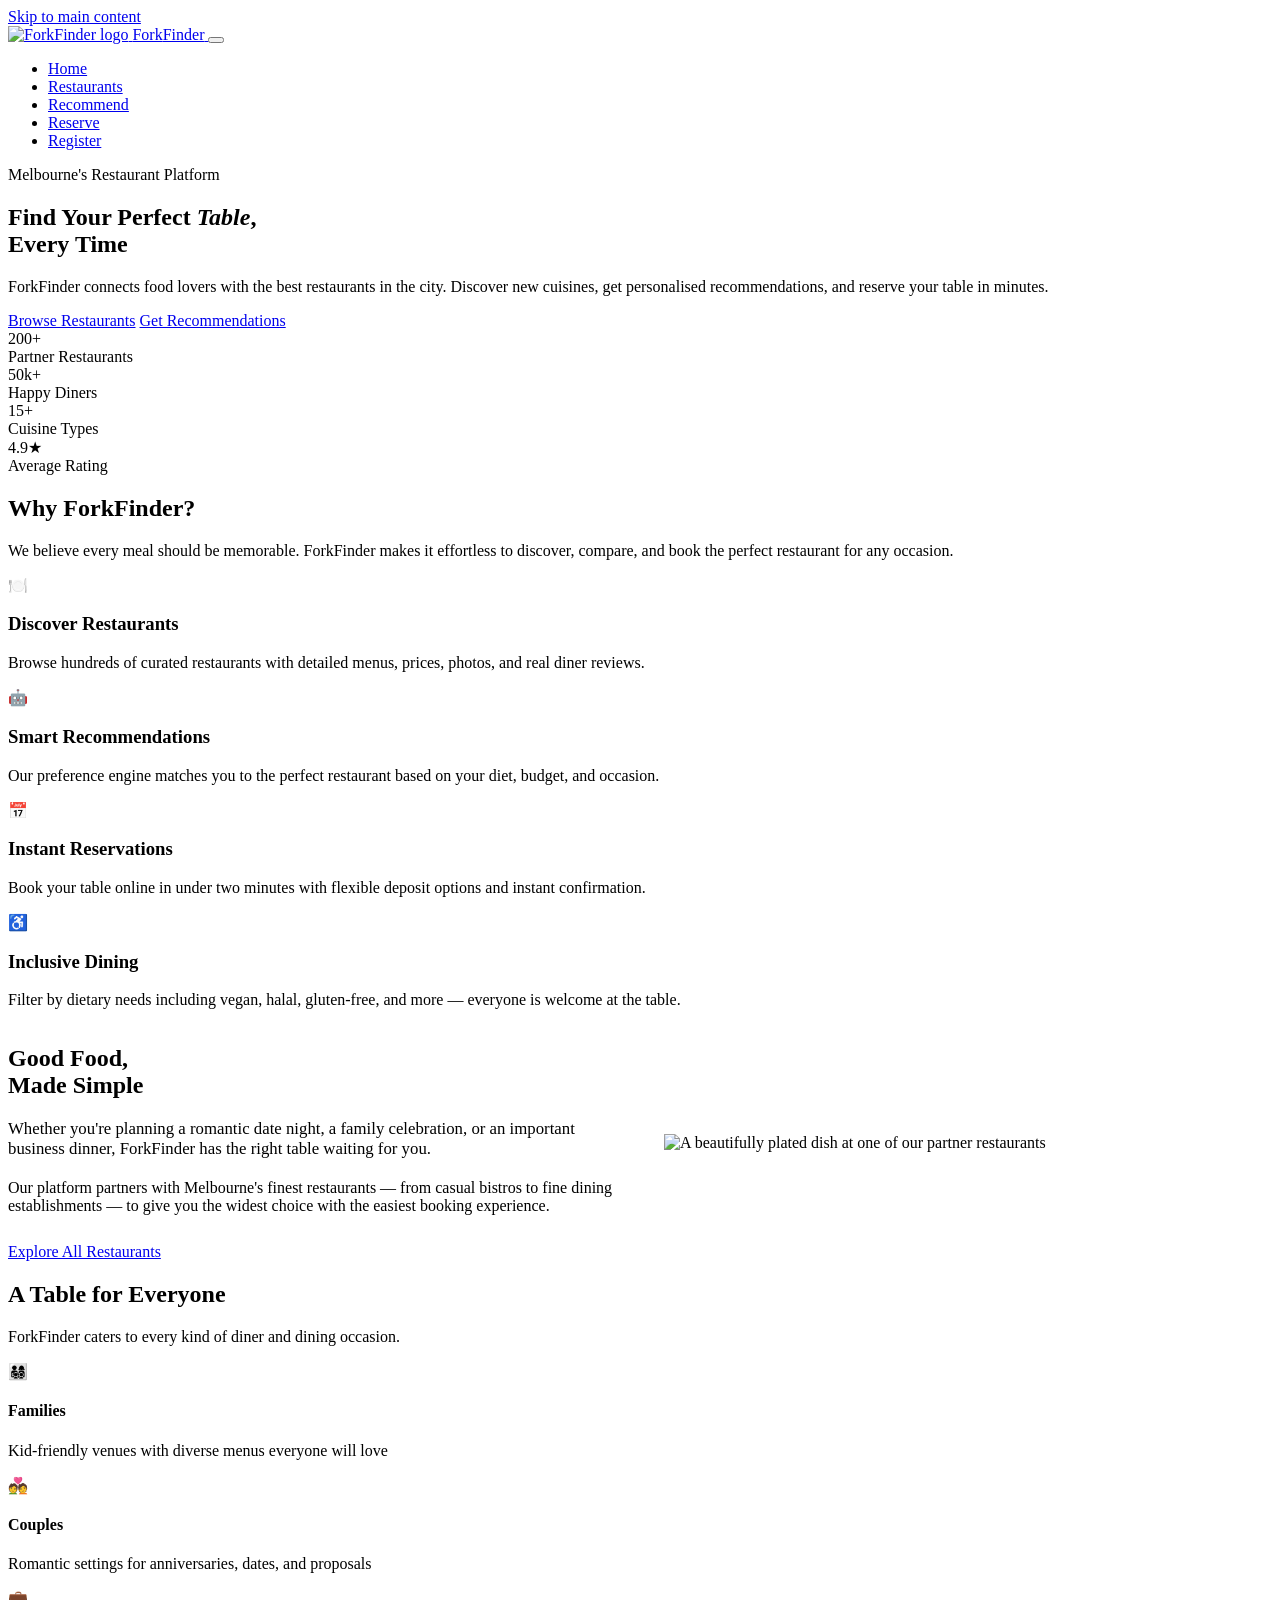
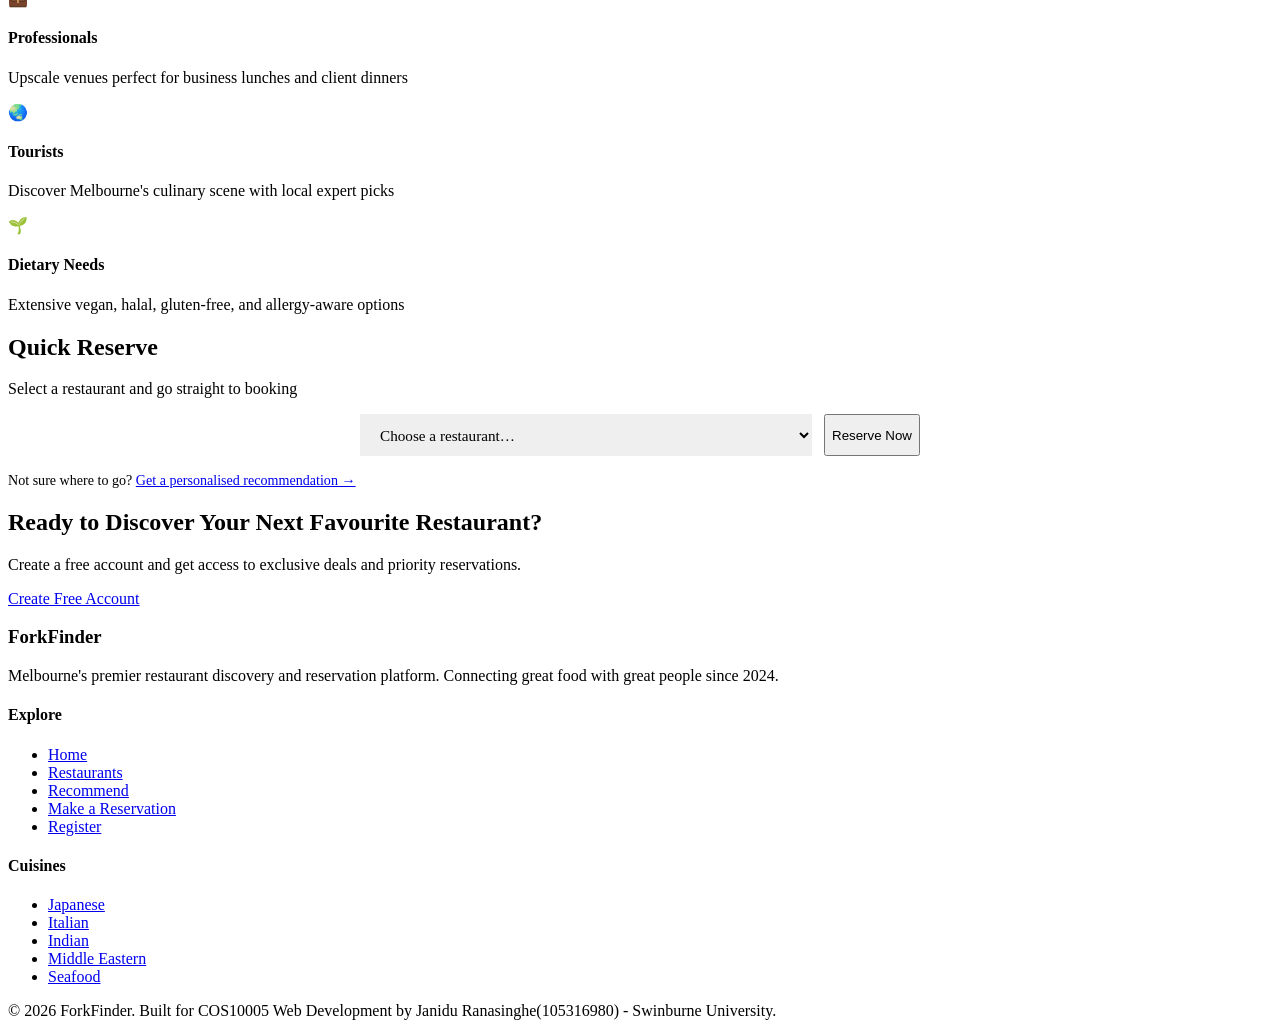
==== index.html @ 22c08f23 "Add files via upload" ====
<!DOCTYPE html>
<html lang="en">
<head>
  <meta charset="UTF-8" />
  <meta name="viewport" content="width=device-width, initial-scale=1.0" />
  <title>ForkFinder – Discover & Reserve Restaurants</title>
  <link rel="stylesheet" href="css/style.css" />
</head>
<body>

  <!-- Skip to main content (Accessibility) -->
  <a class="skip-link" href="#main-content">Skip to main content</a>

  <!-- ===================== HEADER / NAV ===================== -->
  <header>
    <div class="nav-inner">
      <a href="index.html" class="nav-logo" aria-label="ForkFinder Home">
        <img src="images/logo.png" alt="ForkFinder logo" />
        <span class="nav-logo-text">Fork<span>Finder</span></span>
      </a>

      <button class="nav-toggle" id="navToggle" aria-expanded="false" aria-label="Open menu">
        <span></span><span></span><span></span>
      </button>

      <nav id="navMenu" aria-label="Main navigation">
        <ul>
          <li><a href="index.html">Home</a></li>
          <li><a href="restaurants.html">Restaurants</a></li>
          <li><a href="recommend.html">Recommend</a></li>
          <li><a href="reservation.html">Reserve</a></li>
          <li><a href="register.html">Register</a></li>
        </ul>
      </nav>
    </div>
  </header>

  <!-- ===================== MAIN ===================== -->
  <main id="main-content">

    <!-- Hero -->
    <section class="hero" aria-labelledby="hero-heading">
      <div class="hero-content">
        <div class="hero-badge">Melbourne's Restaurant Platform</div>
        <h1 id="hero-heading">Find Your Perfect <em>Table</em>,<br>Every Time</h1>
        <p>ForkFinder connects food lovers with the best restaurants in the city. Discover new cuisines, get personalised recommendations, and reserve your table in minutes.</p>
        <div class="hero-actions">
          <a href="restaurants.html" class="btn btn-primary">Browse Restaurants</a>
          <a href="recommend.html" class="btn btn-outline">Get Recommendations</a>
        </div>
      </div>
    </section>

    <!-- Stats Band -->
    <div class="stats-band" aria-label="Platform statistics">
      <div class="stats-grid">
        <div>
          <div class="stat-number">200+</div>
          <div class="stat-label">Partner Restaurants</div>
        </div>
        <div>
          <div class="stat-number">50k+</div>
          <div class="stat-label">Happy Diners</div>
        </div>
        <div>
          <div class="stat-number">15+</div>
          <div class="stat-label">Cuisine Types</div>
        </div>
        <div>
          <div class="stat-number">4.9★</div>
          <div class="stat-label">Average Rating</div>
        </div>
      </div>
    </div>

    <!-- About / Purpose -->
    <section class="section-pad" aria-labelledby="about-heading">
      <div class="container">
        <h2 class="section-title" id="about-heading">Why ForkFinder?</h2>
        <p class="section-subtitle">We believe every meal should be memorable. ForkFinder makes it effortless to discover, compare, and book the perfect restaurant for any occasion.</p>

        <div class="features-grid">
          <div class="feature-card">
            <div class="feature-icon" aria-hidden="true">🍽️</div>
            <h3>Discover Restaurants</h3>
            <p>Browse hundreds of curated restaurants with detailed menus, prices, photos, and real diner reviews.</p>
          </div>
          <div class="feature-card">
            <div class="feature-icon" aria-hidden="true">🤖</div>
            <h3>Smart Recommendations</h3>
            <p>Our preference engine matches you to the perfect restaurant based on your diet, budget, and occasion.</p>
          </div>
          <div class="feature-card">
            <div class="feature-icon" aria-hidden="true">📅</div>
            <h3>Instant Reservations</h3>
            <p>Book your table online in under two minutes with flexible deposit options and instant confirmation.</p>
          </div>
          <div class="feature-card">
            <div class="feature-icon" aria-hidden="true">♿</div>
            <h3>Inclusive Dining</h3>
            <p>Filter by dietary needs including vegan, halal, gluten-free, and more — everyone is welcome at the table.</p>
          </div>
        </div>
      </div>
    </section>

    <!-- Image & intro split -->
    <section class="section-pad" style="background:var(--color-surface);border-top:1px solid var(--color-border);" aria-labelledby="intro-heading">
      <div class="container">
        <div style="display:grid;grid-template-columns:1fr 1fr;gap:3rem;align-items:center">
          <div>
            <h2 class="section-title" id="intro-heading">Good Food, <br>Made Simple</h2>
            <p style="color:var(--color-text-light);margin-bottom:1.25rem;font-size:1.05rem;">Whether you're planning a romantic date night, a family celebration, or an important business dinner, ForkFinder has the right table waiting for you.</p>
            <p style="color:var(--color-text-light);margin-bottom:1.75rem;">Our platform partners with Melbourne's finest restaurants — from casual bistros to fine dining establishments — to give you the widest choice with the easiest booking experience.</p>
            <a href="restaurants.html" class="btn btn-primary">Explore All Restaurants</a>
          </div>
          <div>
            <img src="images/restaurant1.jpg" alt="A beautifully plated dish at one of our partner restaurants" style="border-radius:var(--radius-lg);box-shadow:var(--shadow-lg);width:100%;height:320px;object-fit:cover;" />
          </div>
        </div>
      </div>
    </section>

    <!-- Who We Serve -->
    <section class="section-pad" aria-labelledby="audience-heading">
      <div class="container">
        <h2 class="section-title text-center" id="audience-heading">A Table for Everyone</h2>
        <p class="section-subtitle text-center">ForkFinder caters to every kind of diner and dining occasion.</p>
        <div class="audience-grid">
          <div class="audience-card">
            <div class="icon" aria-hidden="true">👨‍👩‍👧‍👦</div>
            <h4>Families</h4>
            <p>Kid-friendly venues with diverse menus everyone will love</p>
          </div>
          <div class="audience-card">
            <div class="icon" aria-hidden="true">💑</div>
            <h4>Couples</h4>
            <p>Romantic settings for anniversaries, dates, and proposals</p>
          </div>
          <div class="audience-card">
            <div class="icon" aria-hidden="true">💼</div>
            <h4>Professionals</h4>
            <p>Upscale venues perfect for business lunches and client dinners</p>
          </div>
          <div class="audience-card">
            <div class="icon" aria-hidden="true">🌏</div>
            <h4>Tourists</h4>
            <p>Discover Melbourne's culinary scene with local expert picks</p>
          </div>
          <div class="audience-card">
            <div class="icon" aria-hidden="true">🌱</div>
            <h4>Dietary Needs</h4>
            <p>Extensive vegan, halal, gluten-free, and allergy-aware options</p>
          </div>
        </div>
      </div>
    </section>

    <!-- Quick Reserve -->
    <section class="section-pad" style="background:var(--color-surface);border-top:1px solid var(--color-border);" aria-labelledby="quickres-heading">
      <div class="container text-center">
        <h2 class="section-title" id="quickres-heading">Quick Reserve</h2>
        <p class="section-subtitle">Select a restaurant and go straight to booking</p>
        <div style="display:flex;gap:0.75rem;justify-content:center;flex-wrap:wrap;max-width:560px;margin:0 auto">
          <select id="quickRestaurant" style="flex:1;min-width:220px;padding:0.7rem 1rem;border:1.5px solid var(--color-border);border-radius:var(--radius);font-family:var(--font-body);font-size:0.95rem;" aria-label="Select a restaurant to reserve">
            <option value="">Choose a restaurant…</option>
          </select>
          <button id="quickReserveBtn" class="btn btn-primary" aria-label="Go to reservation page">Reserve Now</button>
        </div>
        <p style="margin-top:1rem;font-size:0.88rem;color:var(--color-text-light)">
          Not sure where to go? <a href="recommend.html">Get a personalised recommendation →</a>
        </p>
      </div>
    </section>

    <!-- CTA Strip -->
    <div class="cta-strip" role="complementary" aria-label="Call to action">
      <h2>Ready to Discover Your Next Favourite Restaurant?</h2>
      <p>Create a free account and get access to exclusive deals and priority reservations.</p>
      <a href="register.html" class="btn btn-accent">Create Free Account</a>
    </div>

  </main>

  <!-- ===================== FOOTER ===================== -->
  <footer>
    <div class="footer-inner">
      <div class="footer-grid">
        <div class="footer-brand">
          <h3>Fork<span>Finder</span></h3>
          <p>Melbourne's premier restaurant discovery and reservation platform. Connecting great food with great people since 2024.</p>
        </div>
        <nav class="footer-links" aria-label="Footer navigation">
          <h4>Explore</h4>
          <ul>
            <li><a href="index.html">Home</a></li>
            <li><a href="restaurants.html">Restaurants</a></li>
            <li><a href="recommend.html">Recommend</a></li>
            <li><a href="reservation.html">Make a Reservation</a></li>
            <li><a href="register.html">Register</a></li>
          </ul>
        </nav>
        <div class="footer-links">
          <h4>Cuisines</h4>
          <ul>
            <li><a href="restaurants.html">Japanese</a></li>
            <li><a href="restaurants.html">Italian</a></li>
            <li><a href="restaurants.html">Indian</a></li>
            <li><a href="restaurants.html">Middle Eastern</a></li>
            <li><a href="restaurants.html">Seafood</a></li>
          </ul>
        </div>
      </div>
      <div class="footer-bottom">
        <p>&copy; 2026 ForkFinder. Built for COS10005 Web Development by Janidu Ranasinghe(105316980) -  Swinburne University.</p>
      </div>
    </div>
  </footer>

  <script src="js/script.js"></script>
</body>
</html>
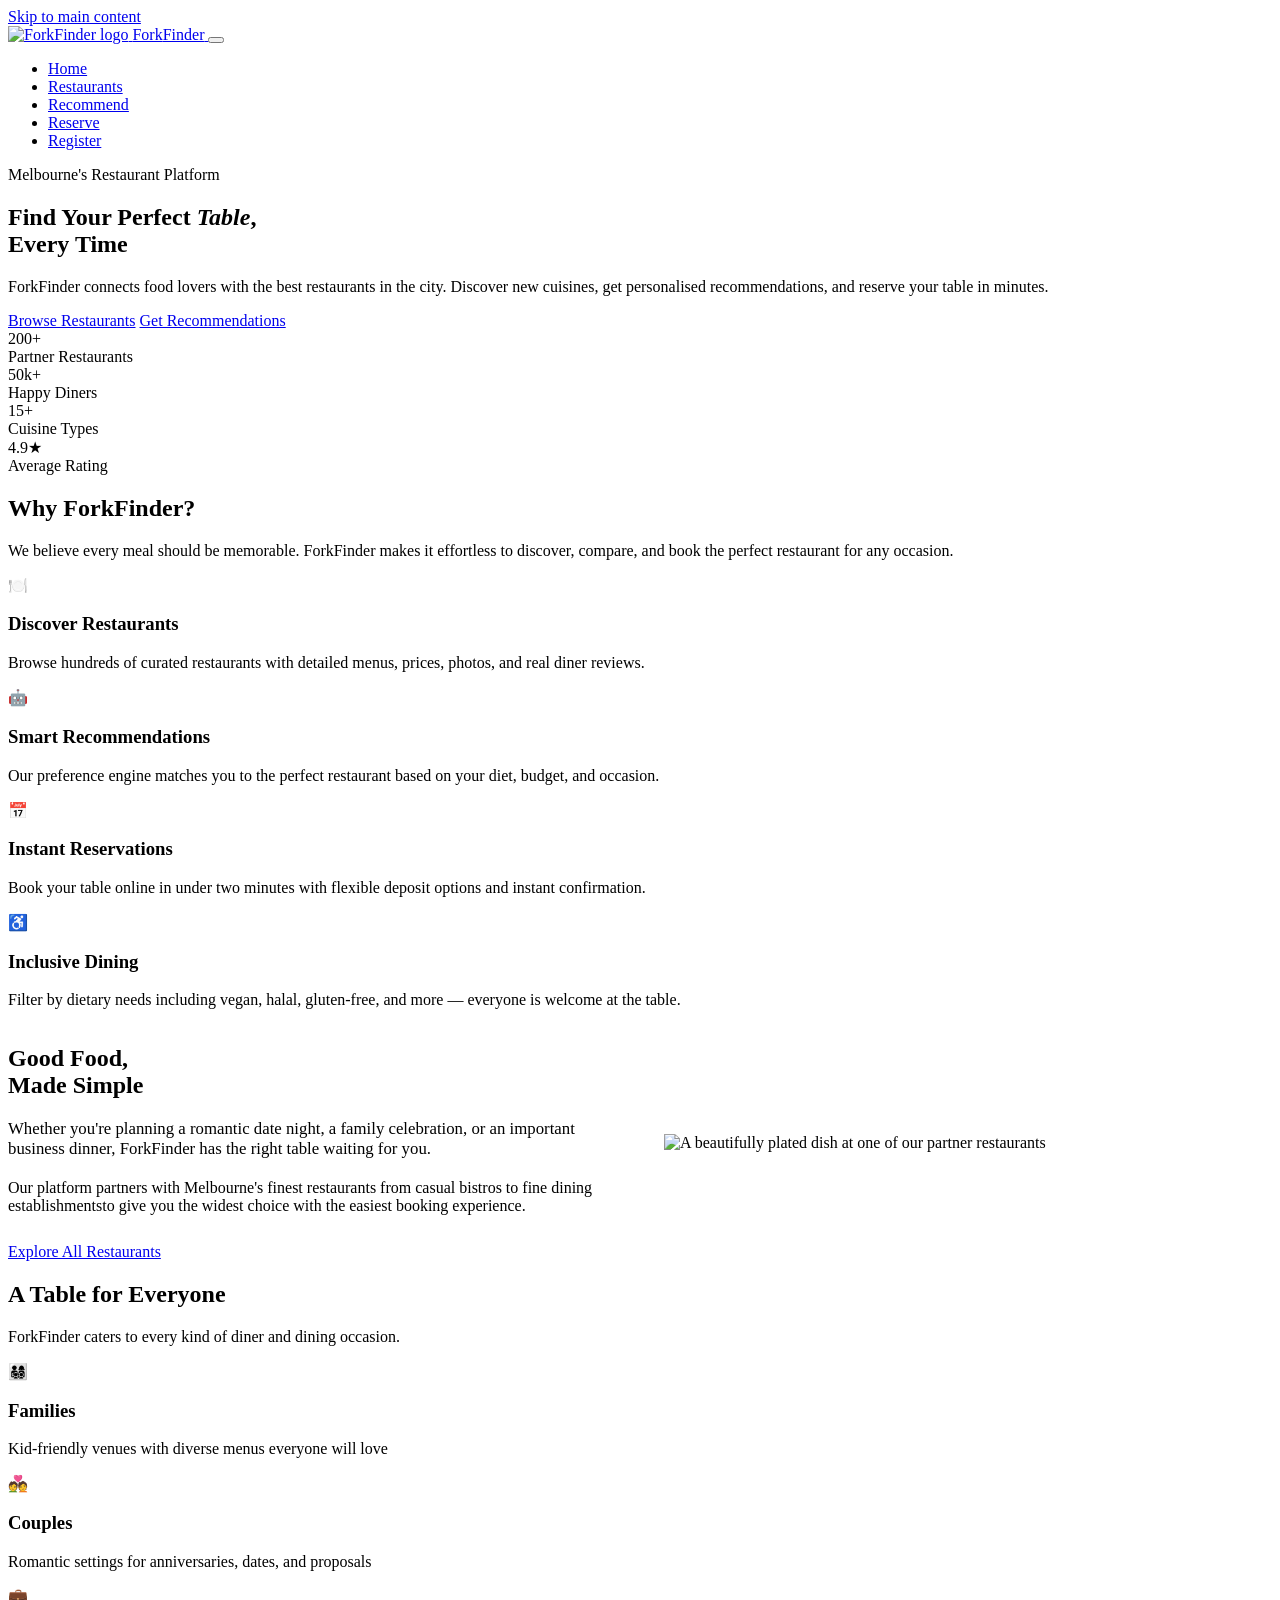
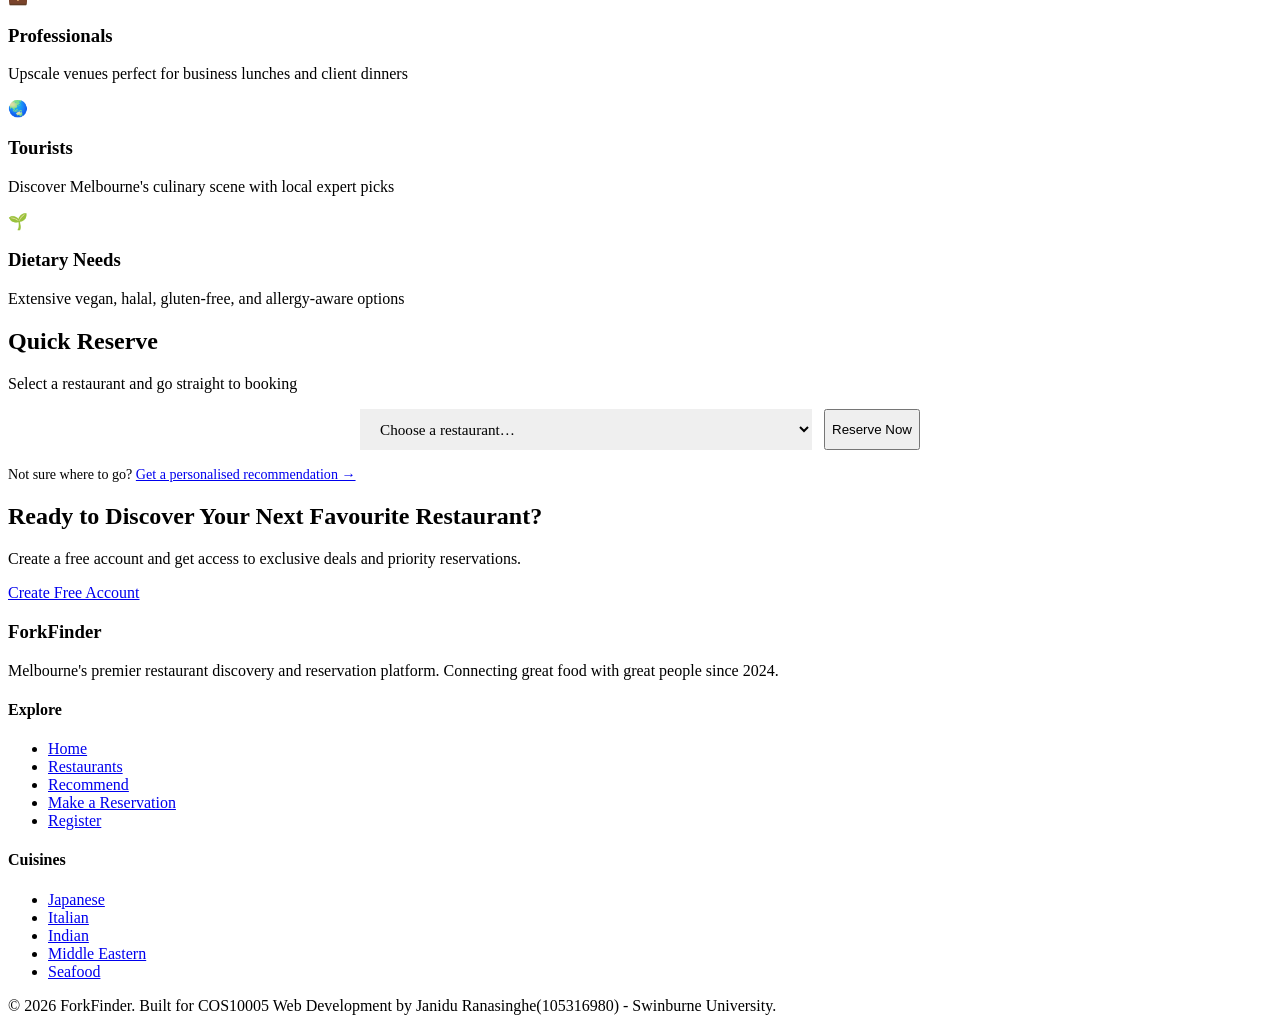
==== commit df2db914: "Add files via upload" ====
--- a/index.html
+++ b/index.html
@@ -52,7 +52,7 @@
     </section>
 
     <!-- Stats Band -->
-    <div class="stats-band" aria-label="Platform statistics">
+    <section class="stats-band" aria-label="Platform statistics">
       <div class="stats-grid">
         <div>
           <div class="stat-number">200+</div>
@@ -71,7 +71,7 @@
           <div class="stat-label">Average Rating</div>
         </div>
       </div>
-    </div>
+    </section>
 
     <!-- About / Purpose -->
     <section class="section-pad" aria-labelledby="about-heading">
@@ -111,7 +111,7 @@
           <div>
             <h2 class="section-title" id="intro-heading">Good Food, <br>Made Simple</h2>
             <p style="color:var(--color-text-light);margin-bottom:1.25rem;font-size:1.05rem;">Whether you're planning a romantic date night, a family celebration, or an important business dinner, ForkFinder has the right table waiting for you.</p>
-            <p style="color:var(--color-text-light);margin-bottom:1.75rem;">Our platform partners with Melbourne's finest restaurants — from casual bistros to fine dining establishments — to give you the widest choice with the easiest booking experience.</p>
+            <p style="color:var(--color-text-light);margin-bottom:1.75rem;">Our platform partners with Melbourne's finest restaurants from casual bistros to fine dining establishmentsto give you the widest choice with the easiest booking experience.</p>
             <a href="restaurants.html" class="btn btn-primary">Explore All Restaurants</a>
           </div>
           <div>
@@ -129,27 +129,27 @@
         <div class="audience-grid">
           <div class="audience-card">
             <div class="icon" aria-hidden="true">👨‍👩‍👧‍👦</div>
-            <h4>Families</h4>
+            <h3>Families</h3>
             <p>Kid-friendly venues with diverse menus everyone will love</p>
           </div>
           <div class="audience-card">
             <div class="icon" aria-hidden="true">💑</div>
-            <h4>Couples</h4>
+            <h3>Couples</h3>
             <p>Romantic settings for anniversaries, dates, and proposals</p>
           </div>
           <div class="audience-card">
             <div class="icon" aria-hidden="true">💼</div>
-            <h4>Professionals</h4>
+            <h3>Professionals</h3>
             <p>Upscale venues perfect for business lunches and client dinners</p>
           </div>
           <div class="audience-card">
             <div class="icon" aria-hidden="true">🌏</div>
-            <h4>Tourists</h4>
+            <h3>Tourists</h3>
             <p>Discover Melbourne's culinary scene with local expert picks</p>
           </div>
           <div class="audience-card">
             <div class="icon" aria-hidden="true">🌱</div>
-            <h4>Dietary Needs</h4>
+            <h3>Dietary Needs</h3>
             <p>Extensive vegan, halal, gluten-free, and allergy-aware options</p>
           </div>
         </div>
